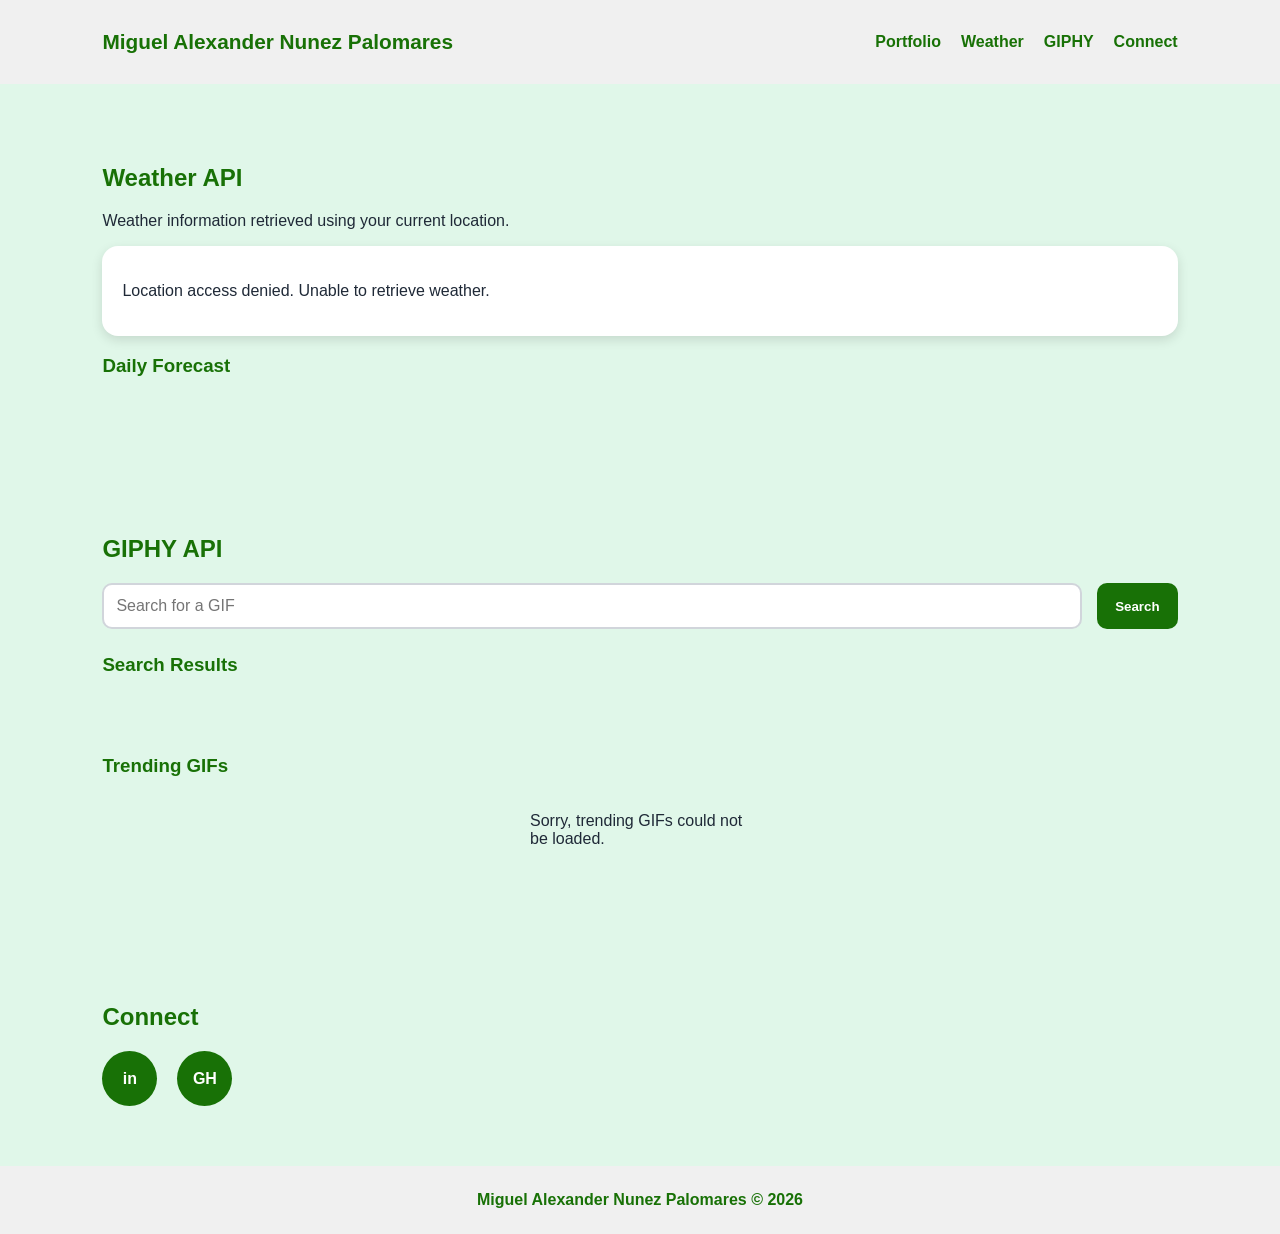
==== api.html @ 78853de2 "added open api page" ====
<!DOCTYPE html>
<html lang="en">

<head>
    <!-- Define the character set used -->
    <meta charset="UTF-8">

    <!-- Setting the viewport to make your website look good on all devices -->
    <meta name="viewport" content="width=device-width, initial-scale=1.0">

    <!-- Title of the webpage -->
    <title>Alex Nunez Palomares Portfolio</title>

    <!-- Meta description for the website -->
    <meta name="description"
        content="Alex Nunez Palomares portfolio showcasing projects and skills in web development, design, and more.">

    <!-- Meta author for the website -->
    <meta name="author" content="Miguel Alexander Nunez Palomares">

    <!-- Link to the external CSS file for styling -->
    <link rel="stylesheet" href="css/api.css">
</head>

<body>
    <!-- Navigation bar with links to different sections of the website -->
    <nav>
        <h1>Miguel Alexander Nunez Palomares</h1>

        <ul class="nav-links">
            <li><a href="index.html">Portfolio</a></li>
            <li><a href="#weather">Weather</a></li>
            <li><a href="#giphy">GIPHY</a></li>
            <li><a href="#connect">Connect</a></li>

        </ul>
    </nav>

    <!-- Weather API section -->
    <section id="weather">
        <h2>Weather API</h2>
        <p>Weather information retrieved using your current location.</p>

        <div id="current-weather" class="api-card"></div>

        <h3>Daily Forecast</h3>
        <ul id="forecast-list"></ul>
    </section>

    <!-- GIPHY API section -->
    <section id="giphy">
        <h2>GIPHY API</h2>

        <div class="search-area">
            <input type="text" id="gif-search-input" placeholder="Search for a GIF">
            <button id="gif-search-button" type="button">Search</button>
        </div>

        <h3>Search Results</h3>
        <div id="search-gifs" class="gif-grid"></div>

        <h3>Trending GIFs</h3>
        <div id="trending-gifs" class="gif-grid"></div>
    </section>

    <!-- Connect section with links to LinkedIn and GitHub profiles -->
    <section id="connect">
        <h2>Connect</h2>

        <div class="social-links">
            <a href="https://www.linkedin.com/in/alex-nunezpalomares" target="_blank" class="social-button">in</a>
            <a href="https://github.com/Mnunez1001" target="_blank" class="social-button">GH</a>
        </div>
    </section>


    <!-- Footer section for any additional information or links -->
    <footer id="footer">

    </footer>

    <script src="js/api.js"></script>
</body>

</html>
---- css/api.css ----
* {
    box-sizing: border-box;
}

body {
    background-color: #e0f7e9;
    margin: 0;
    font-family: Arial, sans-serif;
    color: #1f2937;
}

nav {
    background-color: #f0f0f0;
    display: flex;
    justify-content: space-between;
    align-items: center;
    padding: 30px 8%;
    position: sticky;
    top: 0;
    z-index: 10;
}

nav h1 {
    color: #187106;
    font-size: 1.3rem;
    margin: 0;
}

.nav-links {
    display: flex;
    gap: 20px;
    list-style: none;
    margin: 0;
    padding: 0;
}

.nav-links a {
    text-decoration: none;
    color: #187106;
    font-weight: bold;
}

section {
    padding: 60px 8%;
}

section h2,
section h3 {
    color: #187106;
}

.api-card,
#forecast-list li {
    background-color: white;
    padding: 20px;
    border-radius: 16px;
    margin-bottom: 15px;
    box-shadow: 0 4px 12px rgba(0, 0, 0, 0.12);
}

#forecast-list {
    list-style: none;
    padding: 0;
}

#forecast-list li {
    display: flex;
    flex-wrap: wrap;
    gap: 15px;
}

.search-area {
    display: flex;
    gap: 15px;
    margin-bottom: 25px;
}

.search-area input {
    padding: 12px;
    border: 2px solid #d1d5db;
    border-radius: 10px;
    font-size: 1rem;
    flex: 1;
}

.search-area button {
    background-color: #187106;
    color: white;
    border: none;
    padding: 12px 18px;
    border-radius: 10px;
    font-weight: bold;
    cursor: pointer;
}

.gif-grid {
    display: grid;
    grid-template-columns: repeat(auto-fit, minmax(220px, 220px));
    justify-content: center;
    gap: 35px;
}

.gif-grid img {
    width: 220px;
    height: 220px;
}

#search-gifs {
    margin-bottom: 60px;
}

.social-links {
    display: flex;
    gap: 20px;
}

.social-button {
    width: 55px;
    height: 55px;
    background-color: #187106;
    color: white;
    border-radius: 50%;
    display: flex;
    justify-content: center;
    align-items: center;
    text-decoration: none;
    font-weight: bold;
}

footer {
    background-color: #f0f0f0;
    color: #187106;
    text-align: center;
    padding: 25px;
    font-weight: bold;
}

footer p {
    margin: 0;
}

@media (max-width: 800px) {
    nav {
        flex-direction: column;
        gap: 15px;
    }

    .nav-links {
        flex-wrap: wrap;
        justify-content: center;
    }

    .search-area {
        flex-direction: column;
    }

    #forecast-list li {
        flex-direction: column;
    }
}
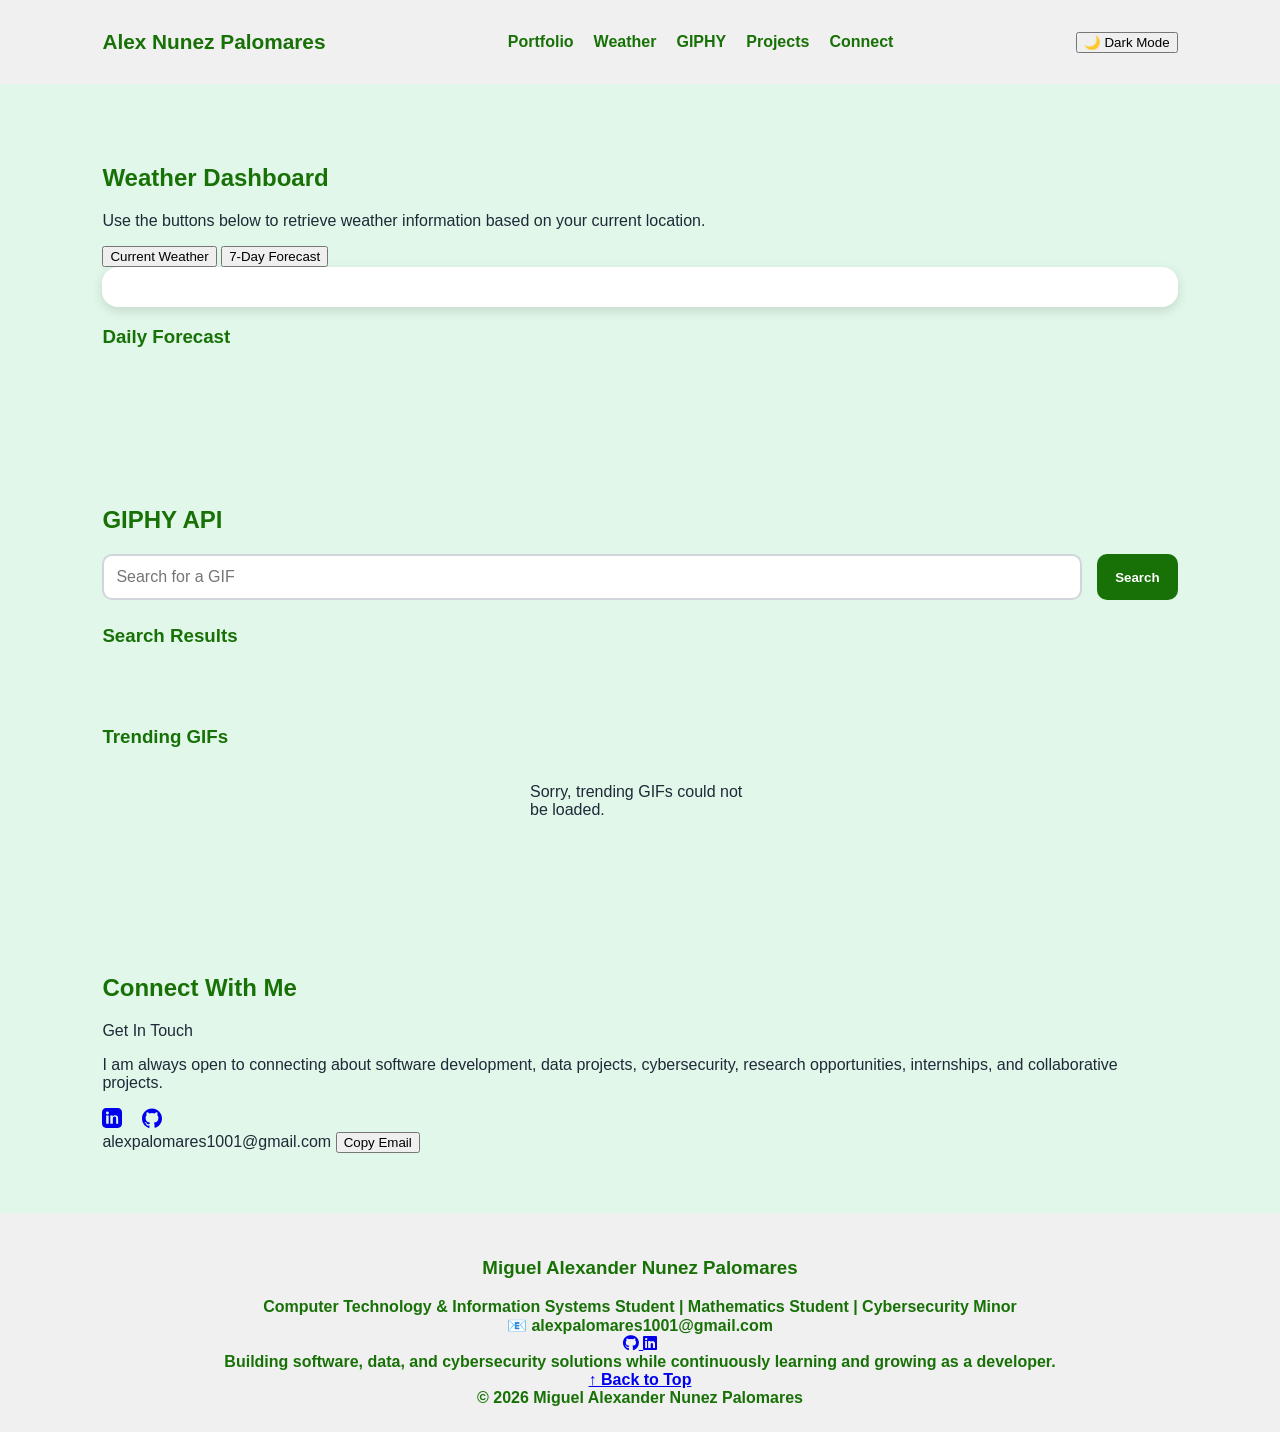
==== commit d75abf34: "Final Project ver1" ====
--- a/api.html
+++ b/api.html
@@ -5,11 +5,11 @@
     <!-- Define the character set used -->
     <meta charset="UTF-8">
 
-    <!-- Setting the viewport to make your website look good on all devices -->
+    <!-- Setting the viewport to make the website look good on all devices -->
     <meta name="viewport" content="width=device-width, initial-scale=1.0">
 
     <!-- Title of the webpage -->
-    <title>Alex Nunez Palomares Portfolio</title>
+    <title>API Showcase | Miguel Alexander Nunez Palomares</title>
 
     <!-- Meta description for the website -->
     <meta name="description"
@@ -20,26 +20,46 @@
 
     <!-- Link to the external CSS file for styling -->
     <link rel="stylesheet" href="css/api.css">
+    <link rel="stylesheet" href="https://cdnjs.cloudflare.com/ajax/libs/font-awesome/6.5.1/css/all.min.css">
+
+    <!-- Favicon Browser Tab Icon -->
+    <link rel="icon" href="images/favicon.png" />
+
+    <!-- Open Graph meta tags for better sharing on social media -->
+    <meta property="og:title" content="Alex Nunez Palomares Portfolio">
+    <meta property="og:description"
+        content="Alex Nunez Palomares portfolio showcasing projects and skills in web development, design, and more.">
+    <meta property="og:image" content="images/portfolioWeb.png">
 </head>
 
 <body>
     <!-- Navigation bar with links to different sections of the website -->
     <nav>
-        <h1>Miguel Alexander Nunez Palomares</h1>
+        <h1>Alex Nunez Palomares</h1>
 
         <ul class="nav-links">
             <li><a href="index.html">Portfolio</a></li>
             <li><a href="#weather">Weather</a></li>
             <li><a href="#giphy">GIPHY</a></li>
+            <li><a href="projects.html" class="nav-button">Projects</a></li>
             <li><a href="#connect">Connect</a></li>
 
         </ul>
+
+        <button id="dark-mode-toggle" class="dark-mode-toggle" type="button">
+            🌙 Dark Mode
+        </button>
     </nav>
 
     <!-- Weather API section -->
     <section id="weather">
-        <h2>Weather API</h2>
-        <p>Weather information retrieved using your current location.</p>
+        <h2>Weather Dashboard</h2>
+        <p>Use the buttons below to retrieve weather information based on your current location.</p>
+
+        <div class="api-buttons">
+            <button id="current-weather-button" type="button">Current Weather</button>
+            <button id="forecast-button" type="button">7-Day Forecast</button>
+        </div>
 
         <div id="current-weather" class="api-card"></div>
 
@@ -64,18 +84,99 @@
     </section>
 
     <!-- Connect section with links to LinkedIn and GitHub profiles -->
-    <section id="connect">
-        <h2>Connect</h2>
+    <section id="connect" class="contact-section">
+        <h2>Connect With Me</h2>
+        <div class="contact-info">
+            <p class="eyebrow">Get In Touch</p>
+            <p>
+                I am always open to connecting about software development, data projects,
+                cybersecurity, research opportunities, internships, and collaborative projects.
+            </p>
 
-        <div class="social-links">
-            <a href="https://www.linkedin.com/in/alex-nunezpalomares" target="_blank" class="social-button">in</a>
-            <a href="https://github.com/Mnunez1001" target="_blank" class="social-button">GH</a>
+            <div class="social-links">
+                <!-- LinkedIn icon link (opens in new tab) -->
+                <a href="https://www.linkedin.com/in/alex-nunezpalomares/" target="_blank" rel="noopener noreferrer"
+                    aria-label="LinkedIn">
+                    <svg xmlns="http://www.w3.org/2000/svg" width="20" height="20" fill="currentColor"
+                        viewBox="0 0 24 24">
+                        <path d="M19 0h-14c-2.76 0-5 2.24-5 5v14c0 2.76
+                                2.24 5 5 5h14c2.76 0 5-2.24
+                                5-5v-14c0-2.76-2.24-5-5-5zm-11
+                                19h-3v-10h3v10zm-1.5-11.268c-.966
+                                0-1.75-.79-1.75-1.764s.784-1.764
+                                1.75-1.764 1.75.79 1.75 1.764
+                                -.784 1.764-1.75 1.764zm13.5
+                                11.268h-3v-5.604c0-1.336-.027-3.056-1.862-3.056-1.862
+                                0-2.146 1.454-2.146 2.957v5.703h-3v-10h2.881v1.367h.041c.401-.76
+                                1.379-1.562 2.84-1.562 3.037 0 3.598 2.001 3.598
+                                4.604v5.591z" />
+                    </svg>
+                </a>
+
+                <a href="https://github.com/Mnunez1001" target="_blank" rel="noopener noreferrer" aria-label="GitHub">
+                    <!-- icon; aria-hidden so SRs use the link label -->
+                    <svg xmlns="http://www.w3.org/2000/svg" width="20" height="20" fill="currentColor"
+                        viewBox="0 0 24 24">
+                        <path d="M12 .5C5.37.5 0 5.87 0 12.5c0 5.29 3.438 9.77 8.205 11.366.6.112.82-.261.82-.58
+                                0-.287-.011-1.244-.017-2.254-3.338.726-4.042-1.61-4.042-1.61-.546-1.387-1.333-1.756-1.333-1.756
+                                -1.089-.745.083-.73.083-.73 1.205.085 1.84 1.236 1.84 1.236 1.07 1.834 2.807 1.304
+                                 3.492.997.108-.775.418-1.305.762-1.605-2.665-.305-5.467-1.334-5.467-5.93
+                                0-1.31.468-2.381 1.236-3.221-.124-.303-.536-1.527.117-3.182 0 0 1.008-.322
+                                3.301 1.23a11.5 11.5 0 0 1 6.002 0c2.291-1.552 3.298-1.23 3.298-1.23
+                                .655 1.655.243 2.879.119 3.182.77.84 1.235 1.911 1.235 3.221
+                                0 4.61-2.807 5.624-5.479 5.921.43.371.823 1.102.823 2.222
+                                0 1.604-.014 2.896-.014 3.286 0 .321.218.694.825.577C20.565 22.267
+                                24 17.789 24 12.5 24 5.87 18.627.5 12 .5z" />
+                    </svg>
+                </a>
+            </div>
+
+            <div class="email-copy">
+                <span id="email-text">alexpalomares1001@gmail.com</span>
+                <button type="button" id="copy-email-button">Copy Email</button>
+            </div>
         </div>
     </section>
 
-
     <!-- Footer section for any additional information or links -->
     <footer id="footer">
+
+        <div class="footer-content">
+
+            <h3>Miguel Alexander Nunez Palomares</h3>
+
+            <p class="footer-title">
+                Computer Technology & Information Systems Student |
+                Mathematics Student |
+                Cybersecurity Minor
+            </p>
+
+            <p class="footer-email">
+                📧 alexpalomares1001@gmail.com
+            </p>
+
+            <div class="footer-socials">
+
+                <a href="https://github.com/Mnunez1001" target="_blank" aria-label="GitHub">
+                    <i class="fa-brands fa-github"></i>
+                </a>
+
+                <a href="https://www.linkedin.com/in/alex-nunezpalomares" target="_blank" aria-label="LinkedIn">
+                    <i class="fa-brands fa-linkedin"></i>
+                </a>
+
+            </div>
+
+            <p class="footer-message">
+                Building software, data, and cybersecurity solutions while
+                continuously learning and growing as a developer.
+            </p>
+
+            <a href="#weather" class="back-to-top">
+                ↑ Back to Top
+            </a>
+
+        </div>
 
     </footer>
 
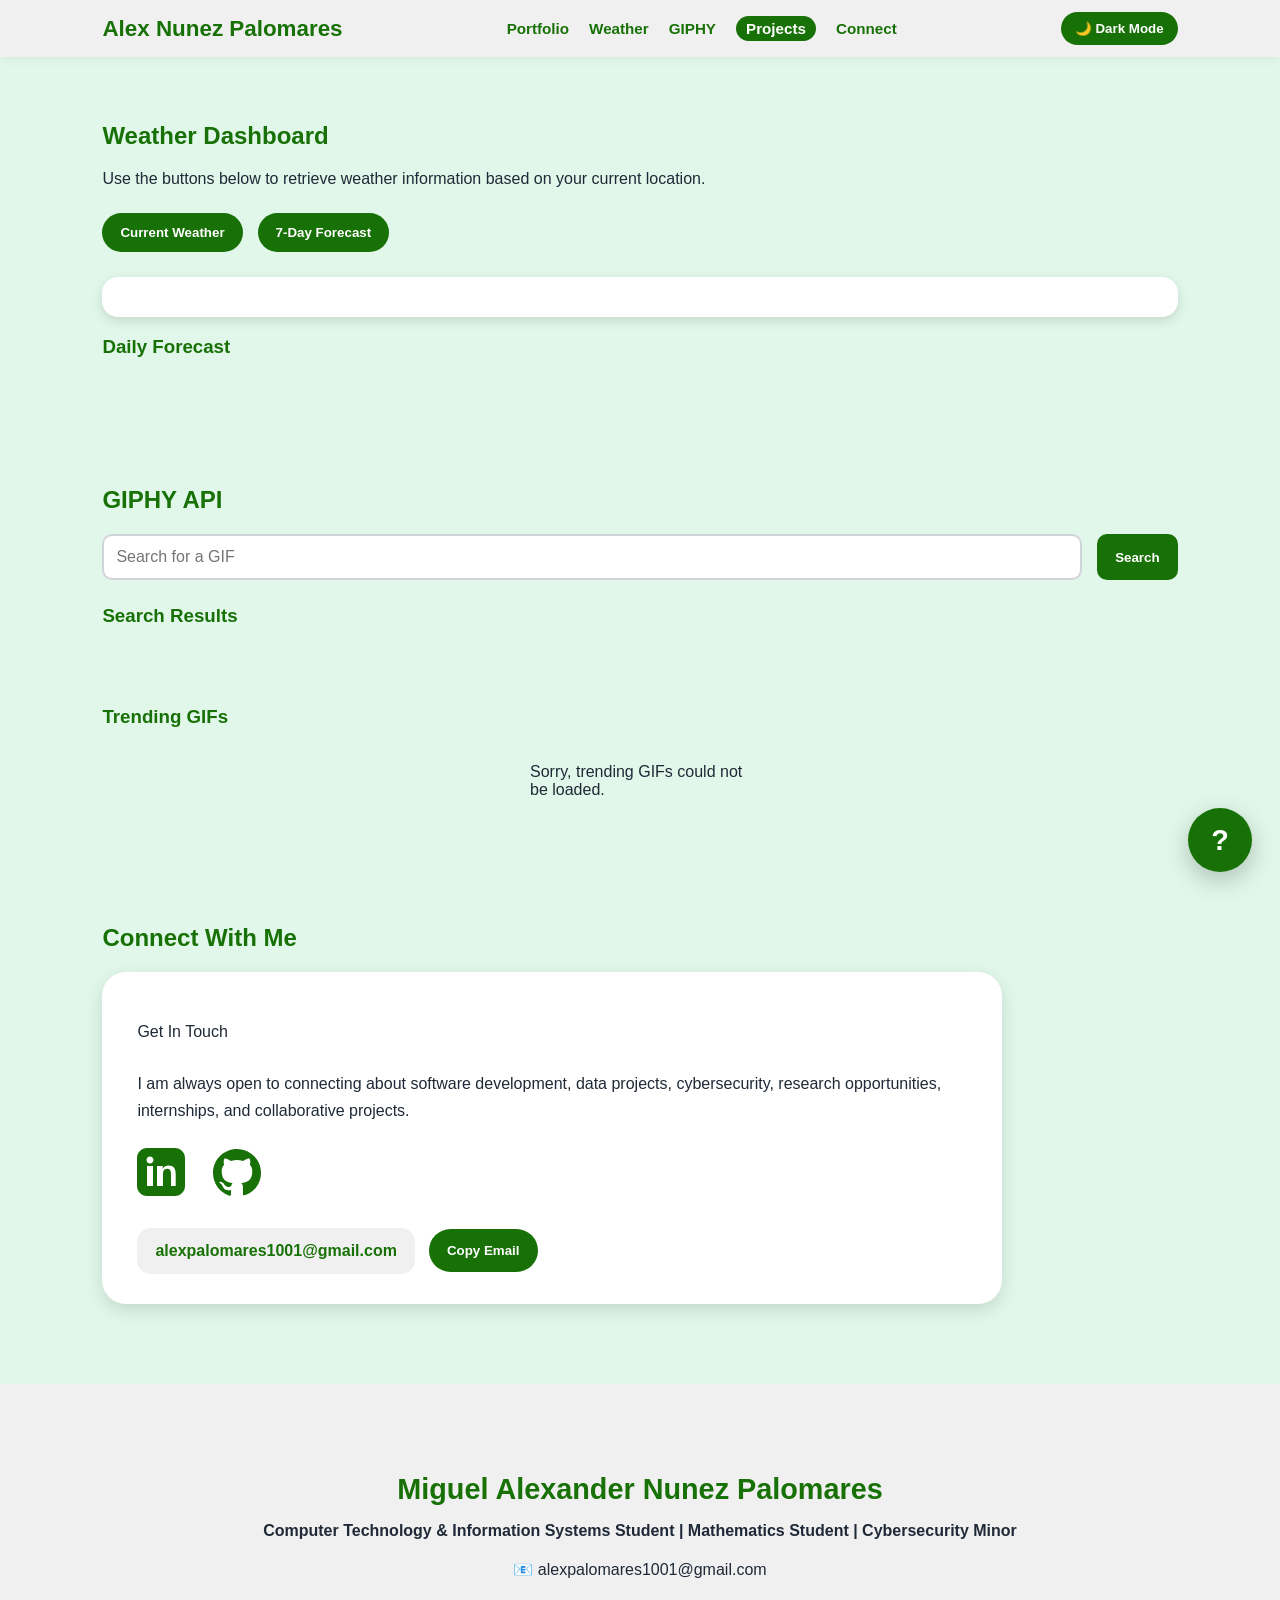
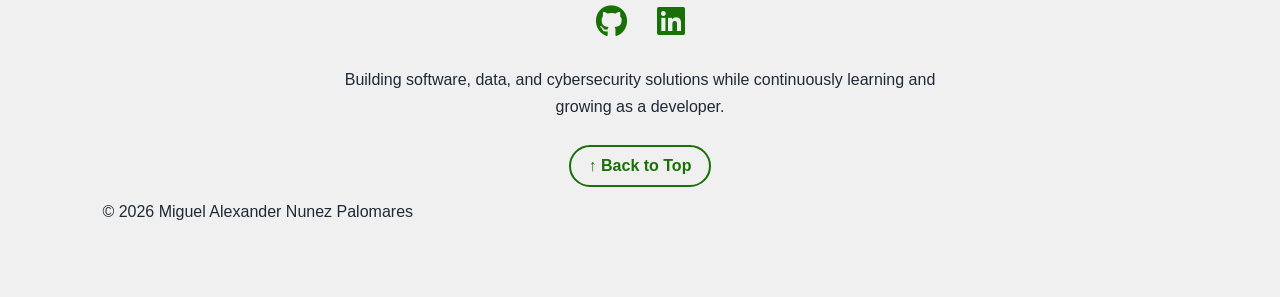
==== commit 4d451a4a: "Updated Portfolio ver2" ====
--- a/api.html
+++ b/api.html
@@ -180,6 +180,27 @@
 
     </footer>
 
+    <div id="faqWidget" class="faq-widget" hidden>
+        <div class="faq-card">
+            <header class="faq-head">
+                <strong>Ask about Alex</strong>
+                <button id="faqClose" type="button" aria-label="Close">✕</button>
+            </header>
+
+            <div class="faq-body">
+                <label for="faqQ">Question</label>
+                <textarea id="faqQ" rows="3" placeholder="Example: What projects has Alex built?"></textarea>
+
+                <button id="faqSend" type="button">Ask</button>
+
+                <div id="faqStatus" class="form-status" role="status" aria-live="polite"></div>
+                <div id="faqA" class="faq-answer"></div>
+            </div>
+        </div>
+    </div>
+
+    <button id="faqOpen" class="faq-fab" type="button" aria-label="Open Q&A">?</button>
+
     <script src="js/api.js"></script>
 </body>
 
--- a/css/api.css
+++ b/css/api.css
@@ -9,39 +9,70 @@
     color: #1f2937;
 }
 
+html {
+    scroll-behavior: smooth;
+    scroll-padding-top: 110px;
+}
+
 nav {
     background-color: #f0f0f0;
     display: flex;
     justify-content: space-between;
     align-items: center;
-    padding: 30px 8%;
+    padding: 12px 8%;
     position: sticky;
     top: 0;
     z-index: 10;
-}
-
+    box-shadow: 0 2px 10px rgba(0, 0, 0, 0.06);
+}
+
+/* Style the site title in the navigation bar */
 nav h1 {
     color: #187106;
-    font-size: 1.3rem;
+    font-size: 1.4rem;
+    font-weight: 800;
     margin: 0;
 }
 
+/* Style the navigation links container */
 .nav-links {
     display: flex;
+    text-align: center;
     gap: 20px;
     list-style: none;
     margin: 0;
     padding: 0;
 }
 
+/* Style navigation links */
 .nav-links a {
     text-decoration: none;
     color: #187106;
     font-weight: bold;
+    font-size: 0.95rem;
+}
+
+/*hover effect to navigation links */
+.nav-links a:hover {
+    color: #0f4d04;
+    text-decoration: underline;
+}
+
+/* Style for the navigation button */
+.nav-button {
+    background-color: #187106;
+    color: white !important;
+    padding: 4px 10px;
+    border-radius: 999px;
+}
+
+/*hover effect to the navigation button */
+.nav-button:hover {
+    background-color: #0f4d04;
 }
 
 section {
-    padding: 60px 8%;
+    padding: 45px 8%;
 }
 
 section h2,
@@ -127,18 +158,6 @@
     font-weight: bold;
 }
 
-footer {
-    background-color: #f0f0f0;
-    color: #187106;
-    text-align: center;
-    padding: 25px;
-    font-weight: bold;
-}
-
-footer p {
-    margin: 0;
-}
-
 @media (max-width: 800px) {
     nav {
         flex-direction: column;
@@ -157,4 +176,470 @@
     #forecast-list li {
         flex-direction: column;
     }
+
+    html {
+        scroll-padding-top: 180px;
+    }
+}
+
+.api-buttons {
+    display: flex;
+    gap: 15px;
+    margin: 25px 0;
+    flex-wrap: wrap;
+}
+
+.api-buttons button {
+    background-color: #187106;
+    color: white;
+    border: none;
+    padding: 12px 18px;
+    border-radius: 999px;
+    font-weight: bold;
+    cursor: pointer;
+    transition: transform 0.2s ease, background-color 0.2s ease;
+}
+
+.api-buttons button:hover {
+    background-color: #0f4d04;
+    transform: translateY(-3px);
+}
+
+/* Dark mode styles */
+.dark-mode-toggle {
+    background-color: #187106;
+    color: white;
+    border: none;
+    padding: 9px 14px;
+    border-radius: 999px;
+    font-weight: bold;
+    cursor: pointer;
+    transition: all 0.2s ease;
+}
+
+.dark-mode-toggle:hover {
+    background-color: #0f4d04;
+}
+
+.dark-mode {
+    background-color: #111827;
+    color: #f9fafb;
+}
+
+.dark-mode nav,
+.dark-mode footer {
+    background-color: #1f2937;
+}
+
+.dark-mode nav h1,
+.dark-mode .nav-links a,
+.dark-mode section h2,
+.dark-mode section h3,
+.dark-mode footer {
+    color: #86efac;
+}
+
+.dark-mode .api-card,
+.dark-mode #forecast-list li {
+    background-color: #1f2937;
+    color: #f9fafb;
+}
+
+.dark-mode input {
+    background-color: #111827;
+    color: #f9fafb;
+    border-color: #4b5563;
+}
+
+.dark-mode .gif-grid img {
+    background-color: #1f2937;
+}
+
+.dark-mode .social-button,
+.dark-mode .api-buttons button,
+.dark-mode .search-area button,
+.dark-mode .dark-mode-toggle {
+    background-color: #16a34a;
+}
+
+.dark-mode #projects p,
+.dark-mode .project-card p,
+.dark-mode .github-stat-card p,
+.dark-mode .section-intro {
+    background-color: transparent;
+    color: #f9fafb;
+    box-shadow: none;
+}
+
+.dark-mode .project-card,
+.dark-mode .github-stat-card,
+.dark-mode .stat-card,
+.dark-mode .card,
+.dark-mode .skill-card,
+.dark-mode .program-card,
+.dark-mode .contact-info,
+.dark-mode .contact-form-card,
+.dark-mode #messages li {
+    background-color: #1f2937;
+    color: #f9fafb;
+}
+
+.dark-mode .education-item strong,
+.dark-mode .hero h3,
+.dark-mode .hero p,
+.dark-mode .footer-title,
+.dark-mode .footer-message,
+.dark-mode .footer-email,
+.dark-mode .contact-info p,
+.dark-mode .skill-card p {
+    color: #f9fafb;
+}
+
+.dark-mode .education-item span,
+.dark-mode .project-card span,
+.dark-mode .github-stat-card span,
+.dark-mode .skill-card h3,
+.dark-mode .program-card h3,
+.dark-mode .card h3 {
+    color: #86efac;
+}
+
+.dark-mode .skill-tags span,
+.dark-mode #projects li,
+.dark-mode .email-copy span {
+    background-color: #374151;
+    color: #86efac;
+}
+
+.dark-mode input,
+.dark-mode textarea {
+    background-color: #111827;
+    color: #f9fafb;
+    border-color: #4b5563;
+}
+
+/* Styles for the connect and leave a message section  */
+.contact-section {
+    display: grid;
+    grid-template-columns: 1fr 1fr;
+    gap: 35px;
+    align-items: start;
+}
+
+.contact-info,
+.contact-form-card {
+    background-color: white;
+    padding: 35px;
+    border-radius: 24px;
+    box-shadow: 0 6px 18px rgba(0, 0, 0, 0.12);
+}
+
+.contact-info h2 {
+    margin-top: 0;
+}
+
+.contact-info p {
+    line-height: 1.7;
+}
+
+.social-links {
+    display: flex;
+    flex-direction: column;
+    gap: 18px;
+    margin-top: 25px;
+}
+
+.social-card {
+    display: flex;
+    align-items: center;
+    gap: 18px;
+    text-decoration: none;
+    background-color: #e0f7e9;
+    padding: 18px;
+    border-radius: 18px;
+    color: #1f2937;
+    transition: transform 0.2s ease, box-shadow 0.2s ease;
+}
+
+.social-card:hover {
+    transform: translateY(-4px);
+    box-shadow: 0 6px 18px rgba(0, 0, 0, 0.14);
+}
+
+.social-card span {
+    width: 55px;
+    height: 55px;
+    background-color: #187106;
+    color: white;
+    border-radius: 50%;
+    display: flex;
+    justify-content: center;
+    align-items: center;
+    font-weight: bold;
+}
+
+.social-card strong {
+    color: #187106;
+}
+
+.social-card p {
+    margin: 4px 0 0;
+}
+
+
+.contact-section {
+    display: block;
+}
+
+.contact-info {
+    background-color: white;
+    padding: 30px 35px;
+    border-radius: 24px;
+    box-shadow: 0 6px 18px rgba(0, 0, 0, 0.12);
+    max-width: 900px;
+    margin-bottom: 35px;
+}
+
+.contact-info p {
+    line-height: 1.7;
+    margin-bottom: 24px;
+}
+
+.social-links {
+    display: flex;
+    flex-direction: row;
+    gap: 28px;
+    margin: 20px 0 28px;
+}
+
+.social-links a {
+    color: #187106;
+    text-decoration: none;
+    transition: transform 0.2s ease;
+}
+
+.social-links a:hover {
+    transform: translateY(-4px);
+}
+
+.social-links svg {
+    width: 48px;
+    height: 48px;
+}
+
+.email-copy {
+    display: flex;
+    align-items: center;
+    gap: 14px;
+    flex-wrap: wrap;
+    margin-top: 20px;
+}
+
+.email-copy span {
+    background-color: #f0f0f0;
+    color: #187106;
+    font-weight: bold;
+    padding: 14px 18px;
+    border-radius: 14px;
+}
+
+.email-copy button {
+    background-color: #187106;
+    color: white;
+    border: none;
+    padding: 14px 18px;
+    border-radius: 999px;
+    font-weight: bold;
+    cursor: pointer;
+}
+
+.email-copy button:hover {
+    background-color: #0f4d04;
+}
+
+
+/* Footer styles for background color, text color, padding, and text alignment */
+
+footer {
+    width: 100%;
+    background-color: #f0f0f0;
+    padding: 60px 8%;
+}
+
+.footer-content {
+    text-align: center;
+    max-width: 1200px;
+    margin: 0 auto;
+}
+
+.footer-content h3 {
+    color: #187106;
+    font-size: 1.8rem;
+    margin-bottom: 10px;
+}
+
+.footer-title {
+    color: #1f2937;
+    font-weight: 600;
+    margin-bottom: 20px;
+}
+
+.footer-email {
+    font-size: 1rem;
+    margin-bottom: 25px;
+}
+
+.footer-socials {
+    display: flex;
+    justify-content: center;
+    gap: 30px;
+    margin-bottom: 25px;
+}
+
+.footer-socials a {
+    color: #187106;
+    font-size: 2rem;
+    transition: all 0.2s ease;
+}
+
+.footer-socials a:hover {
+    transform: translateY(-4px);
+    color: #0f4d04;
+}
+
+.footer-message {
+    max-width: 650px;
+    margin: 0 auto 25px auto;
+    line-height: 1.7;
+}
+
+.back-to-top {
+    display: inline-block;
+    text-decoration: none;
+    color: #187106;
+    font-weight: bold;
+    padding: 10px 18px;
+    border: 2px solid #187106;
+    border-radius: 999px;
+    transition: all 0.2s ease;
+}
+
+.back-to-top:hover {
+    background-color: #187106;
+    color: white;
+}
+
+/* ChatBot code */
+.form-status {
+    margin-top: 12px;
+    font-weight: bold;
+    color: #187106;
+}
+
+.faq-fab {
+    position: fixed;
+    right: 28px;
+    bottom: 28px;
+    width: 64px;
+    height: 64px;
+    border-radius: 50%;
+    border: none;
+    background-color: #187106;
+    color: white;
+    font-size: 1.8rem;
+    font-weight: bold;
+    cursor: pointer;
+    box-shadow: 0 8px 24px rgba(0, 0, 0, 0.22);
+    z-index: 1000;
+    transition: transform 0.2s ease, background-color 0.2s ease;
+}
+
+.faq-fab:hover {
+    transform: translateY(-4px);
+    background-color: #0f4d04;
+}
+
+.faq-widget {
+    position: fixed;
+    right: 28px;
+    bottom: 105px;
+    width: 360px;
+    max-width: calc(100% - 40px);
+    z-index: 1000;
+}
+
+.faq-card {
+    background-color: white;
+    border-radius: 24px;
+    box-shadow: 0 10px 30px rgba(0, 0, 0, 0.22);
+    overflow: hidden;
+}
+
+.faq-head {
+    background-color: #187106;
+    color: white;
+    padding: 16px 20px;
+    display: flex;
+    justify-content: space-between;
+    align-items: center;
+}
+
+.faq-head button {
+    background: transparent;
+    border: none;
+    color: white;
+    font-size: 1.2rem;
+    cursor: pointer;
+}
+
+.faq-body {
+    padding: 20px;
+}
+
+.faq-body label {
+    color: #187106;
+    font-weight: bold;
+    display: block;
+    margin-bottom: 8px;
+}
+
+.faq-body textarea {
+    width: 100%;
+    padding: 12px;
+    border: 2px solid #d1d5db;
+    border-radius: 12px;
+    resize: vertical;
+    font-family: inherit;
+}
+
+.faq-body button {
+    background-color: #187106;
+    color: white;
+    border: none;
+    padding: 12px 18px;
+    border-radius: 999px;
+    font-weight: bold;
+    margin-top: 12px;
+    cursor: pointer;
+}
+
+.faq-answer {
+    margin-top: 14px;
+    line-height: 1.6;
+}
+
+.dark-mode .faq-card {
+    background-color: #1f2937;
+    color: #f9fafb;
+}
+
+.dark-mode .faq-body textarea {
+    background-color: #111827;
+    color: #f9fafb;
+    border-color: #4b5563;
+}
+
+.dark-mode .form-status,
+.dark-mode .faq-body label {
+    color: #86efac;
 }
